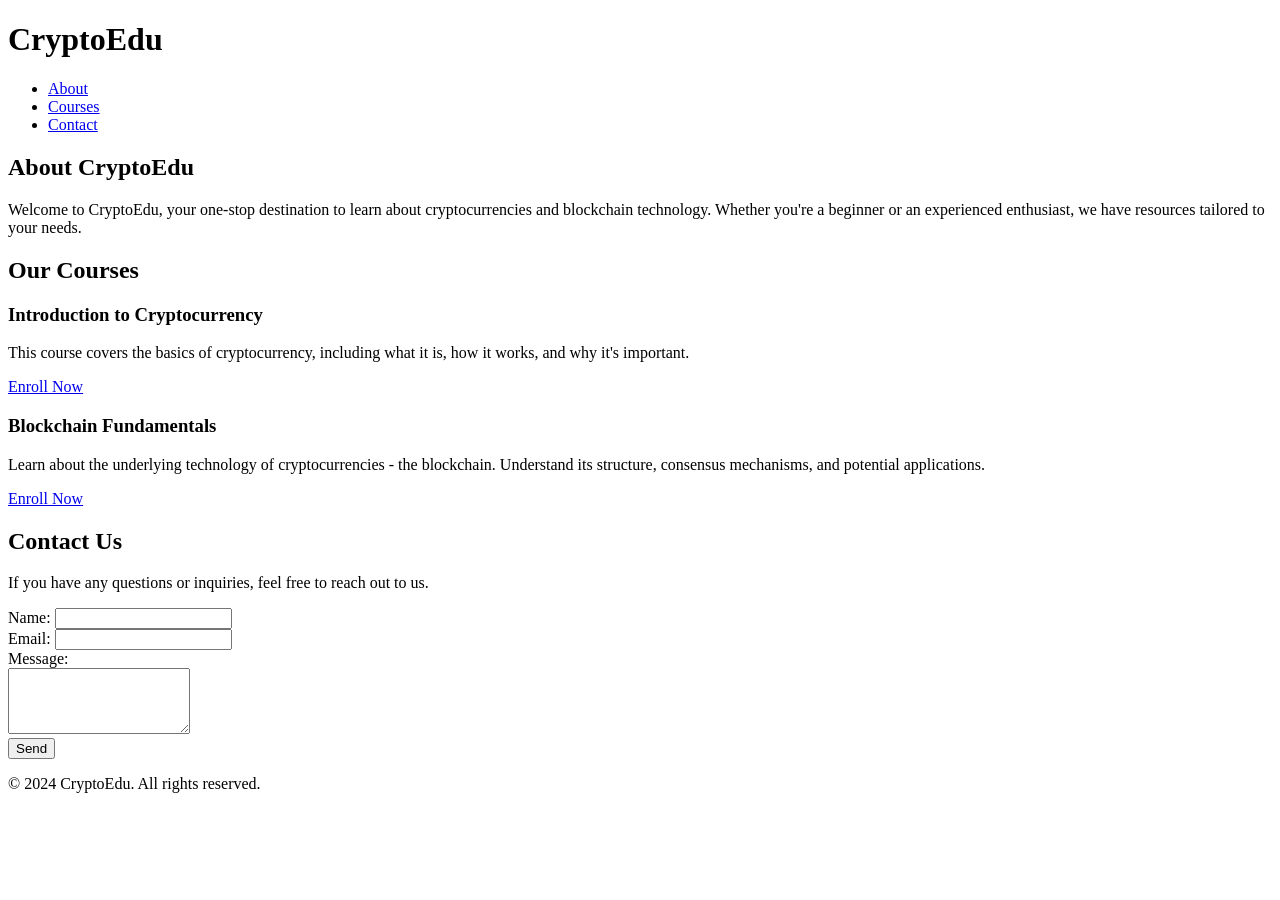
==== index.html @ 8cc52078 "Update and rename CryptoEdu.html to index.html" ====
<!DOCTYPE html>
<html lang="en">
<head>
    <meta charset="UTF-8">
    <meta name="viewport" content="width=device-width, initial-scale=1.0">
    <title>CryptoEdu - Learn Cryptocurrency</title>
    <link rel="stylesheet" href="styles.css">
</head>
<body>
    <header>
        <h1>CryptoEdu</h1>
        <nav>
            <ul>
                <li><a href="#about">About</a></li>
                <li><a href="#courses">Courses</a></li>
                <li><a href="#contact">Contact</a></li>
            </ul>
        </nav>
    </header>

    <section id="about">
        <h2>About CryptoEdu</h2>
        <p>Welcome to CryptoEdu, your one-stop destination to learn about cryptocurrencies and blockchain technology. Whether you're a beginner or an experienced enthusiast, we have resources tailored to your needs.</p>
    </section>

    <section id="courses">
        <h2>Our Courses</h2>
        <div class="course">
            <h3>Introduction to Cryptocurrency</h3>
            <p>This course covers the basics of cryptocurrency, including what it is, how it works, and why it's important.</p>
            <a href="#">Enroll Now</a>
        </div>
        <div class="course">
            <h3>Blockchain Fundamentals</h3>
            <p>Learn about the underlying technology of cryptocurrencies - the blockchain. Understand its structure, consensus mechanisms, and potential applications.</p>
            <a href="#">Enroll Now</a>
        </div>
        <!-- Add more courses here -->
    </section>

    <section id="contact">
        <h2>Contact Us</h2>
        <p>If you have any questions or inquiries, feel free to reach out to us.</p>
        <form action="submit.php" method="post">
            <label for="name">Name:</label>
            <input type="text" id="name" name="name" required><br>
            <label for="email">Email:</label>
            <input type="email" id="email" name="email" required><br>
            <label for="message">Message:</label><br>
            <textarea id="message" name="message" rows="4" required></textarea><br>
            <button type="submit">Send</button>
        </form>
    </section>

    <footer>
        <p>&copy; 2024 CryptoEdu. All rights reserved.</p>
    </footer>
</body>
</html>
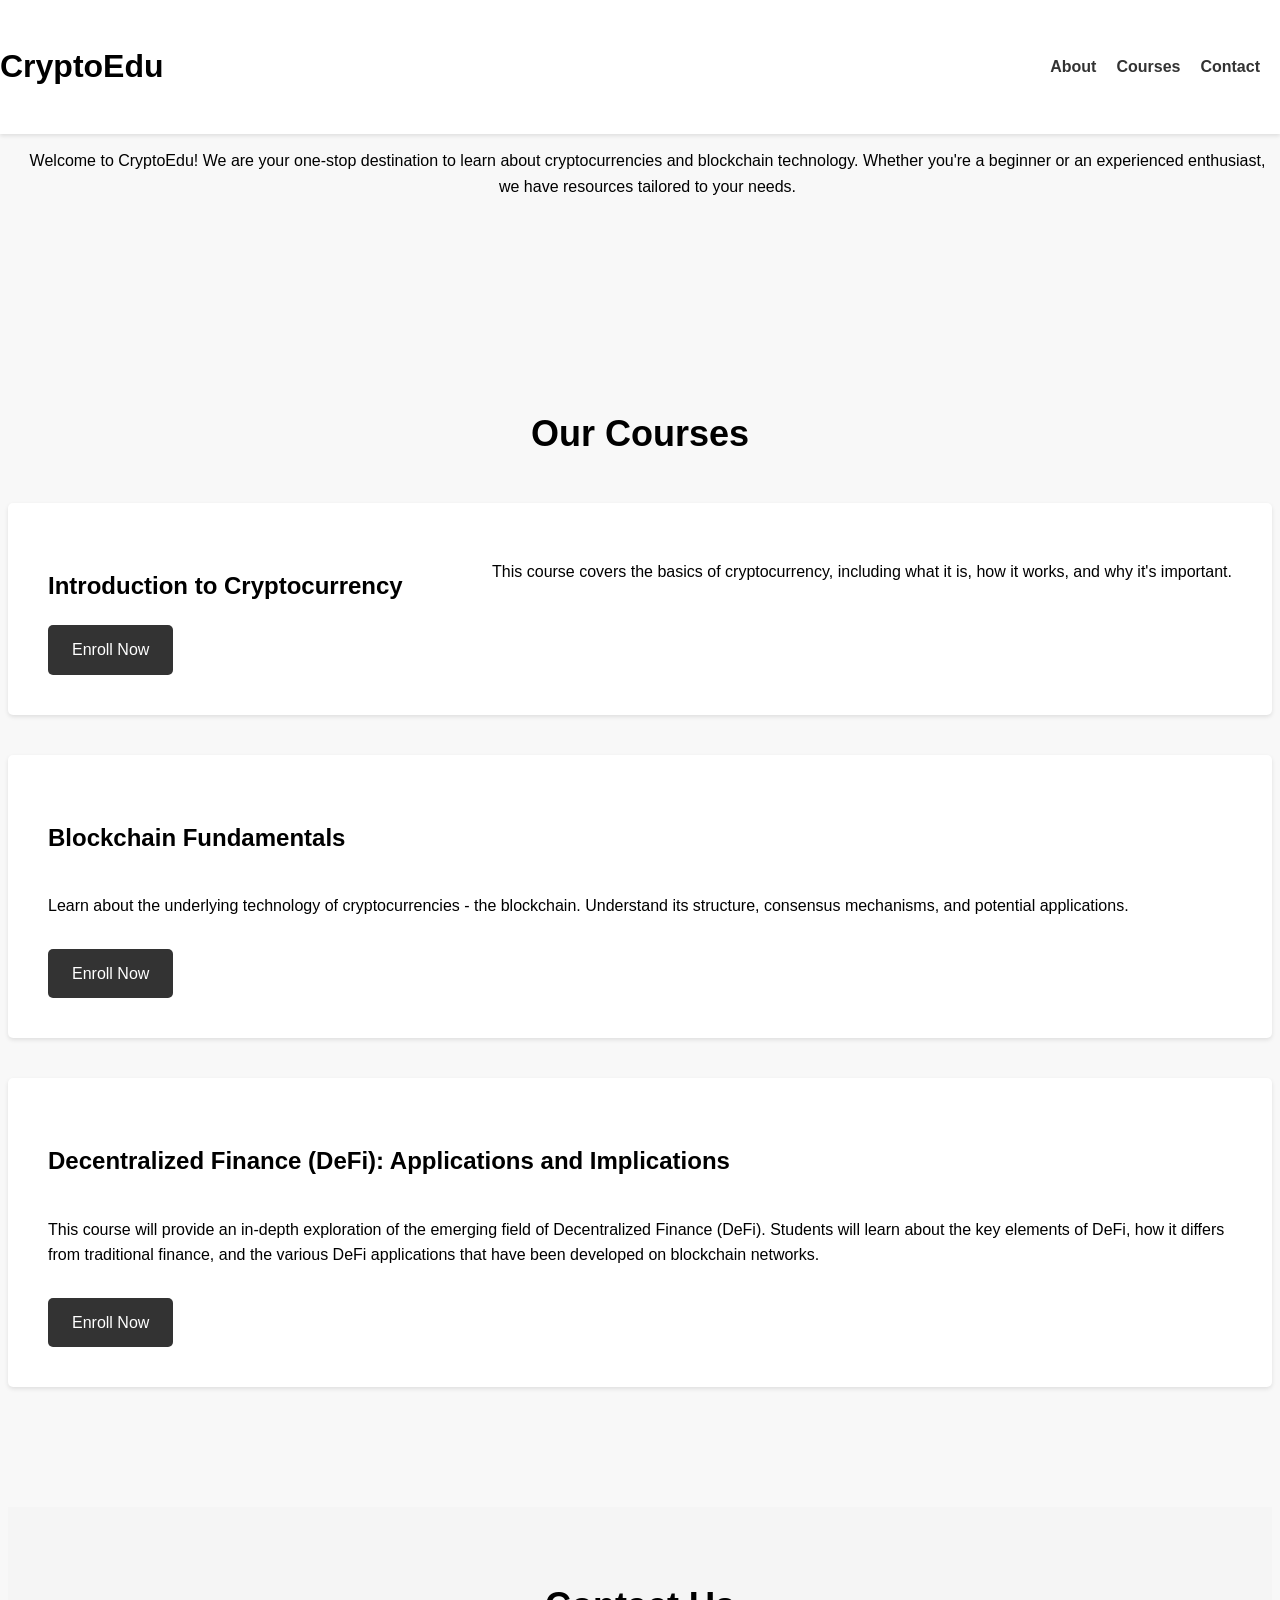
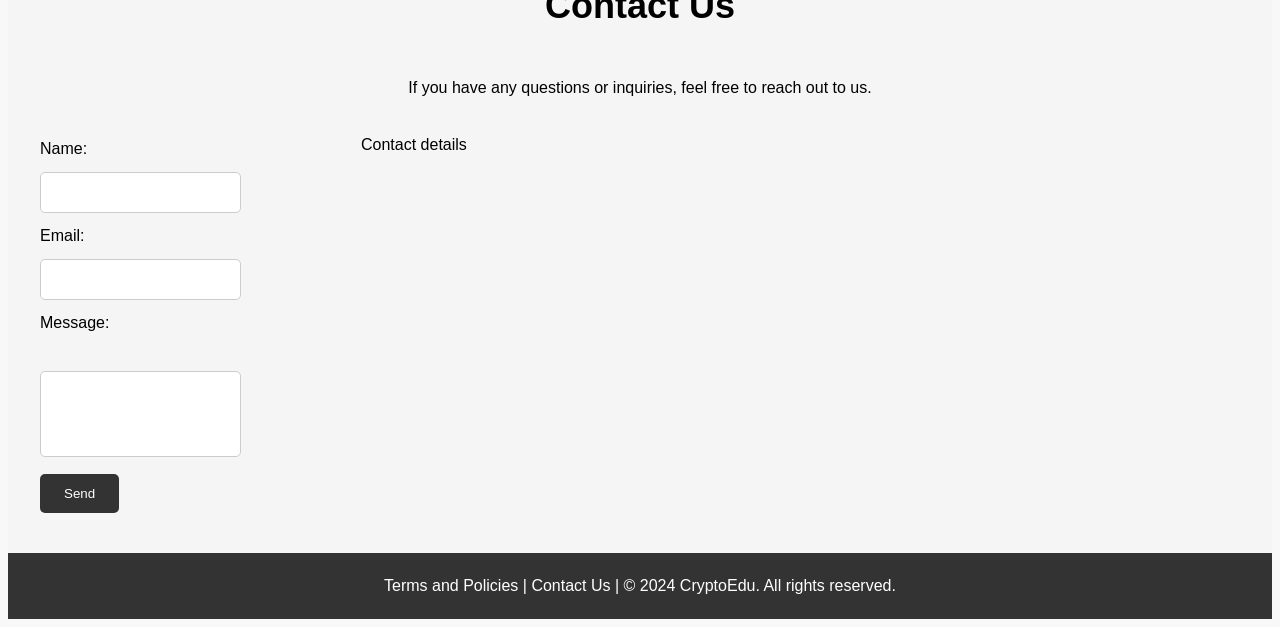
==== commit d214e7ac: "Update index.html" ====
--- a/index.html
+++ b/index.html
@@ -19,14 +19,18 @@
     </header>
 
     <section id="about">
-        <h2>About CryptoEdu</h2>
-        <p>Welcome to CryptoEdu, your one-stop destination to learn about cryptocurrencies and blockchain technology. Whether you're a beginner or an experienced enthusiast, we have resources tailored to your needs.</p>
+        <div class="about" style="margin-top: 60px; margin-left: 15px; margin-bottom: 15px; text-align: center;">
+            <p>Welcome to CryptoEdu! We are your one-stop destination to learn about cryptocurrencies and blockchain technology. Whether you're a beginner or an experienced enthusiast, we have resources tailored to your needs.</p>
+        </div>
     </section>
+
+    <div class="divider"></div>
 
     <section id="courses">
         <h2>Our Courses</h2>
         <div class="course">
             <h3>Introduction to Cryptocurrency</h3>
+
             <p>This course covers the basics of cryptocurrency, including what it is, how it works, and why it's important.</p>
             <a href="#">Enroll Now</a>
         </div>
@@ -35,25 +39,36 @@
             <p>Learn about the underlying technology of cryptocurrencies - the blockchain. Understand its structure, consensus mechanisms, and potential applications.</p>
             <a href="#">Enroll Now</a>
         </div>
-        <!-- Add more courses here -->
+        <div class="course">
+            <h3>Decentralized Finance (DeFi): Applications and Implications</h3>
+            <p>This course will provide an in-depth exploration of the emerging field of Decentralized Finance (DeFi). Students will learn about the key elements of DeFi, how it differs from traditional finance, and the various DeFi applications that have been developed on blockchain networks.</p>
+            <a href="#">Enroll Now</a>
+        </div>
     </section>
+
+    <div class="divider"></div>
 
     <section id="contact">
         <h2>Contact Us</h2>
-        <p>If you have any questions or inquiries, feel free to reach out to us.</p>
-        <form action="submit.php" method="post">
-            <label for="name">Name:</label>
-            <input type="text" id="name" name="name" required><br>
-            <label for="email">Email:</label>
-            <input type="email" id="email" name="email" required><br>
-            <label for="message">Message:</label><br>
-            <textarea id="message" name="message" rows="4" required></textarea><br>
-            <button type="submit">Send</button>
+        <p style="text-align: center;">If you have any questions or inquiries, feel free to reach out to us.</p>
+        <div class="container" style="display: flex;">
+            <div class="left-side"></div>
+              <form action="submit.php" method="post">
+                <label for="name">Name:</label>
+                <input type="text" id="name" name="name" required><br>
+                <label for="email">Email:</label>
+                <input type="email" id="email" name="email" required><br>
+                <label for="message">Message:</label><br>
+                <textarea id="message" name="message" rows="4" required></textarea><br>
+                <button type="submit">Send</button>
         </form>
+            <div class="right-side", style="margin: 60px;"></div>
+            <p>Contact details</p>
+        </div>
     </section>
 
     <footer>
-        <p>&copy; 2024 CryptoEdu. All rights reserved.</p>
+        <p><a href="#terms" style="text-decoration: none; color: #fff;" >Terms and Policies</a> | <a href="#contact" style="text-decoration: none; color: #fff;">Contact Us</a> | &copy; 2024 CryptoEdu. All rights reserved.</p>
     </footer>
 </body>
 </html>
--- a/styles.css
+++ b/styles.css
@@ -0,0 +1,171 @@
+body, h1, h2, h3, p, ul, li, form, label, input, textarea, button {
+    margin: 5;
+    padding: 0;
+    box-sizing: border-box;
+}
+
+body {
+    font-family: 'Roboto', sans-serif;
+    line-height: 1.6;
+    background-color: #f8f8f8;
+}
+
+.container {
+    max-width: 1200px;
+    margin: 0 auto;
+    padding: 0 20px;
+}
+
+/* Header */
+header {
+    position: fixed;
+    top: 0;
+    left: 0;
+    width: 100%;
+    z-index: 100;
+    background-color: #fff;
+    box-shadow: 0 2px 4px rgba(0, 0, 0, 0.1);
+    padding: 20px 0;
+    display: flex;
+    justify-content: space-between;
+    align-items: center;
+}
+
+header .logo {
+    font-weight: bold;
+    font-size: 24px;
+    color: #333;
+}
+
+header nav {
+    display: flex;
+    justify-content: center;
+    align-items: center;
+}
+
+header nav ul {
+    display: flex;
+    list-style-type: none;
+}
+
+header nav ul li {
+    margin-right: 20px;
+}
+
+header nav ul li a {
+    color: #333;
+    text-decoration: none;
+    font-weight: bold;
+}
+
+/* Main content */
+section {
+    padding: 80px 0;
+}
+
+section h2 {
+    font-size: 36px;
+    margin-bottom: 40px;
+    text-align: center;
+}
+
+.course {
+    background-color: #fff;
+    border-radius: 5px;
+    box-shadow: 0 2px 4px rgba(0, 0, 0, 0.1);
+    padding: 40px;
+    margin-bottom: 40px;
+    display: flex;
+    flex-wrap: wrap;
+    justify-content: space-between;
+}
+
+.course .thumbnail {
+    width: 30%;
+    margin-right: 2%;
+}
+
+.course .thumbnail img {
+    width: 100%;
+    border-radius: 5px;
+}
+
+.course .details {
+    width: 68%;
+}
+
+.course h3 {
+    font-size: 24px;
+    margin-bottom: 20px;
+}
+
+.course p {
+    margin-bottom: 30px;
+}
+
+.course a {
+    display: inline-block;
+    padding: 12px 24px;
+    background-color: #333;
+    color: #fff;
+    text-decoration: none;
+    border-radius: 5px;
+}
+
+.course a:hover {
+    background-color: #555;
+}
+
+/* Contact form */
+#contact {
+    background-color: #f5f5f5;
+    padding: 40px 0;
+}
+
+form {
+    margin-top: 20px;
+}
+
+form label {
+    display: block;
+    margin-bottom: 10px;
+}
+
+form input[type="text"],
+form input[type="email"],
+form textarea {
+    width: 100%;
+    padding: 12px;
+    margin-bottom: 10px;
+    border-radius: 5px;
+    border: 1px solid #ccc;
+}
+
+form textarea {
+    resize: none;
+}
+
+button[type="submit"] {
+    padding: 12px 24px;
+    background-color: #333;
+    color: #fff;
+    border: none;
+    border-radius: 5px;
+    cursor: pointer;
+}
+
+button[type="submit"]:hover {
+    background-color: #555;
+}
+
+/* Footer */
+footer {
+    background-color: #333;
+    color: #fff;
+    text-align: center;
+    padding: 20px 0;
+}
+
+footer p {
+    margin: 0;
+}
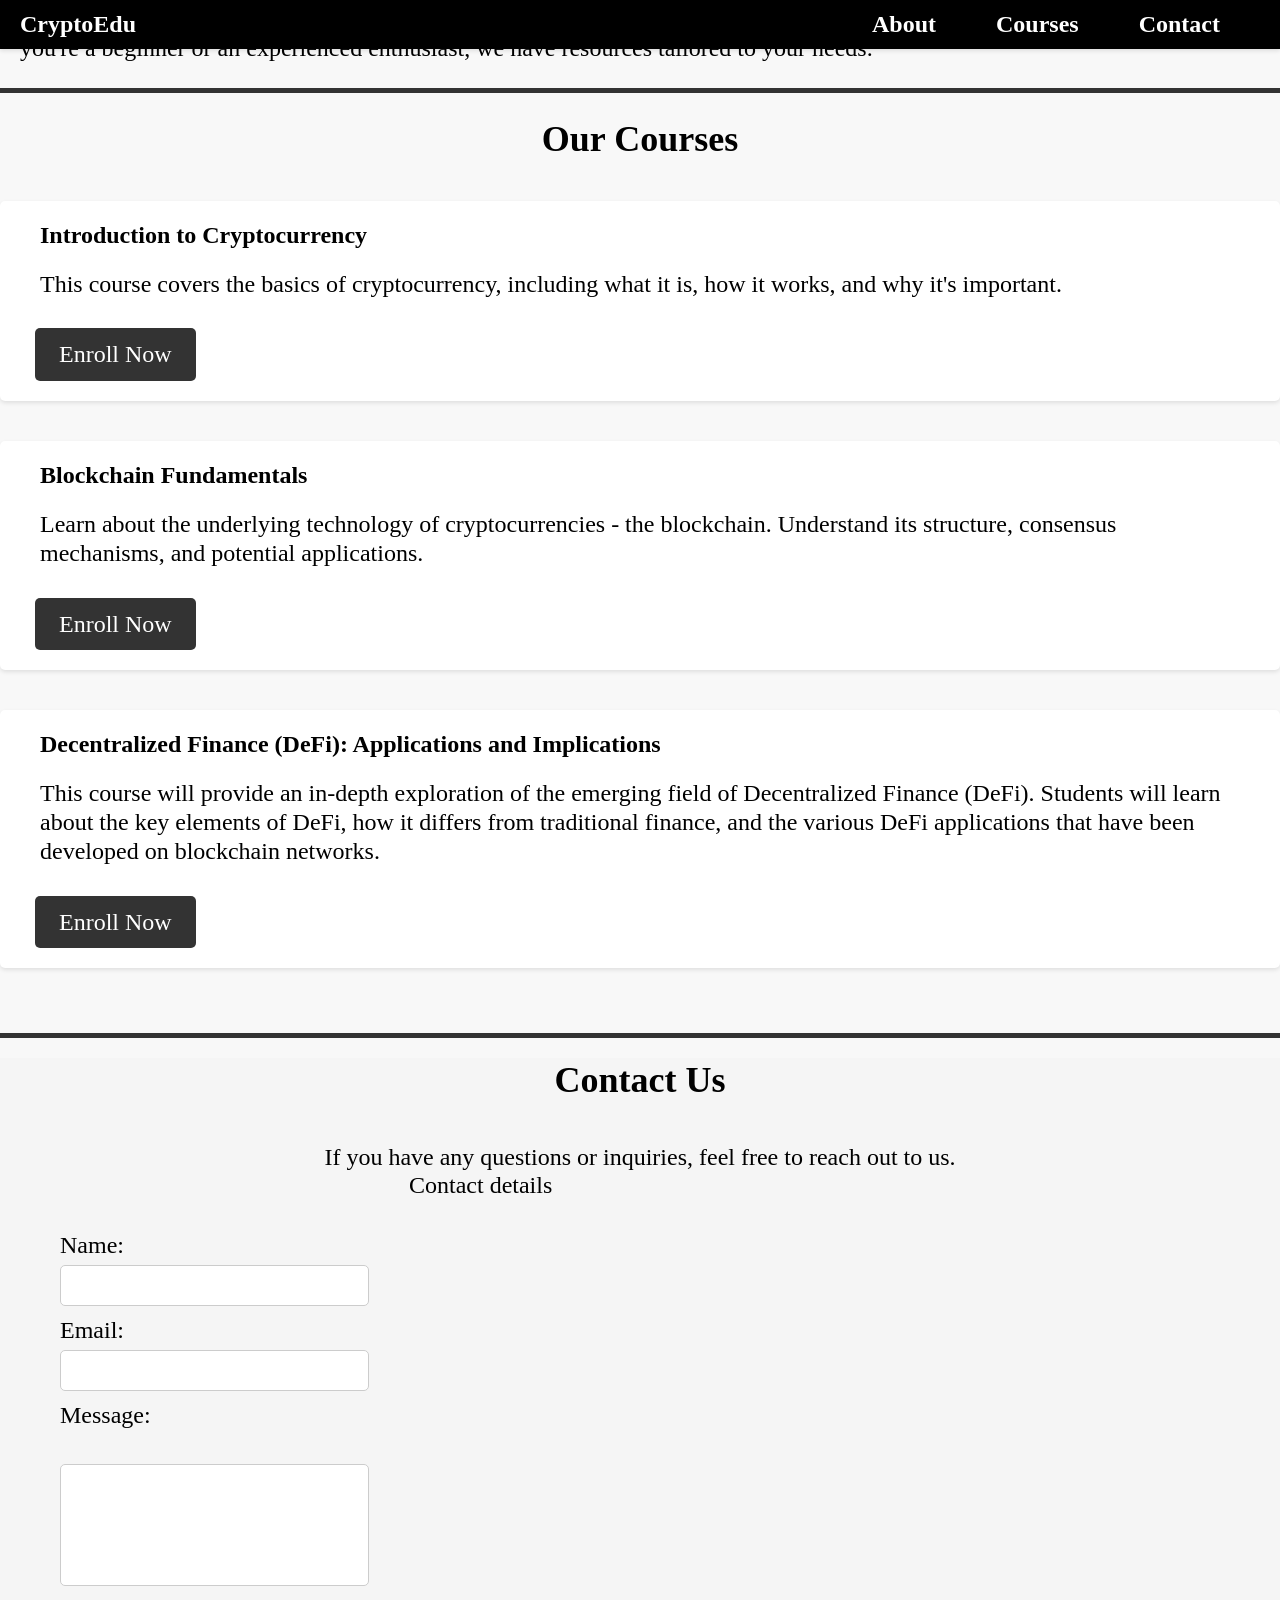
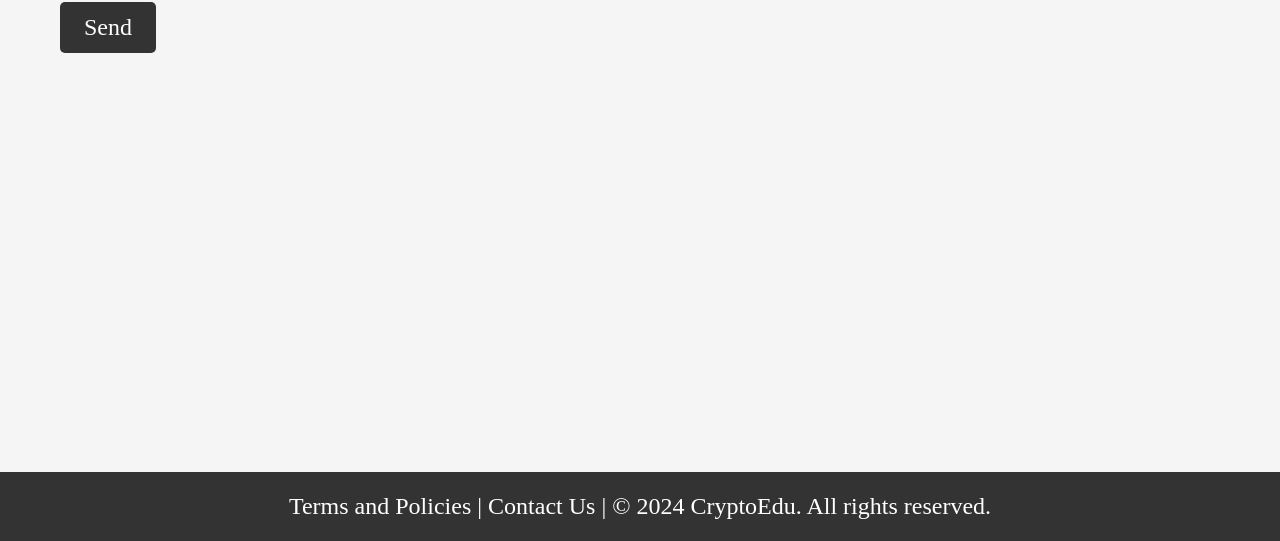
==== commit afa4c559: "Update index.html" ====
--- a/index.html
+++ b/index.html
@@ -19,7 +19,7 @@
     </header>
 
     <section id="about">
-        <div class="about" style="margin-top: 60px; margin-left: 15px; margin-bottom: 15px; text-align: center;">
+        <div class="about">
             <p>Welcome to CryptoEdu! We are your one-stop destination to learn about cryptocurrencies and blockchain technology. Whether you're a beginner or an experienced enthusiast, we have resources tailored to your needs.</p>
         </div>
     </section>
@@ -62,7 +62,7 @@
                 <textarea id="message" name="message" rows="4" required></textarea><br>
                 <button type="submit">Send</button>
         </form>
-            <div class="right-side", style="margin: 60px;"></div>
+            <div class="right-side"></div>
             <p>Contact details</p>
         </div>
     </section>
--- a/styles.css
+++ b/styles.css
@@ -1,19 +1,27 @@
 body, h1, h2, h3, p, ul, li, form, label, input, textarea, button {
-    margin: 5;
+    margin: 0;
     padding: 0;
     box-sizing: border-box;
+    border-width: 0px 5px 10px 15px;
+    padding-left: 20px;
+    padding-right: 20px;
+    font-family: 'Times New Roman';
+    font-size: x-large;
 }
 
 body {
-    font-family: 'Roboto', sans-serif;
-    line-height: 1.6;
+    line-height: 1.2;
     background-color: #f8f8f8;
+    margin: 0;
+    padding: 0;
+    box-sizing: border-box;
 }
 
 .container {
     max-width: 1200px;
     margin: 0 auto;
     padding: 0 20px;
+    height: 100vh;
 }
 
 /* Header */
@@ -22,19 +30,13 @@
     top: 0;
     left: 0;
     width: 100%;
-    z-index: 100;
-    background-color: #fff;
+    background-color: #000000;
+    color:#fff;
     box-shadow: 0 2px 4px rgba(0, 0, 0, 0.1);
-    padding: 20px 0;
+    padding: 10px 0;
     display: flex;
     justify-content: space-between;
     align-items: center;
-}
-
-header .logo {
-    font-weight: bold;
-    font-size: 24px;
-    color: #333;
 }
 
 header nav {
@@ -53,14 +55,14 @@
 }
 
 header nav ul li a {
-    color: #333;
+    color: #ffffff;
     text-decoration: none;
     font-weight: bold;
 }
 
 /* Main content */
 section {
-    padding: 80px 0;
+    padding: 5px 0;
 }
 
 section h2 {
@@ -73,9 +75,8 @@
     background-color: #fff;
     border-radius: 5px;
     box-shadow: 0 2px 4px rgba(0, 0, 0, 0.1);
-    padding: 40px;
+    padding: 20px;
     margin-bottom: 40px;
-    display: flex;
     flex-wrap: wrap;
     justify-content: space-between;
 }
@@ -110,32 +111,40 @@
     color: #fff;
     text-decoration: none;
     border-radius: 5px;
+    font-family: 'Times New Roman';
+    margin-left: 15px;
 }
 
 .course a:hover {
     background-color: #555;
 }
 
+.divider {
+    border-bottom: 5px solid #333;
+    margin: 20px 0;
+  }
+
 /* Contact form */
 #contact {
     background-color: #f5f5f5;
-    padding: 40px 0;
+    padding: 1px;
 }
 
 form {
-    margin-top: 20px;
+    margin-top: 60px;
 }
 
 form label {
     display: block;
-    margin-bottom: 10px;
+    margin-bottom: 5px;
+    margin-left: -20px;
 }
 
 form input[type="text"],
 form input[type="email"],
 form textarea {
     width: 100%;
-    padding: 12px;
+    padding: 6px;
     margin-bottom: 10px;
     border-radius: 5px;
     border: 1px solid #ccc;
@@ -164,8 +173,10 @@
     color: #fff;
     text-align: center;
     padding: 20px 0;
+    text-decoration: none;
 }
 
 footer p {
     margin: 0;
+    text-decoration: none;
 }
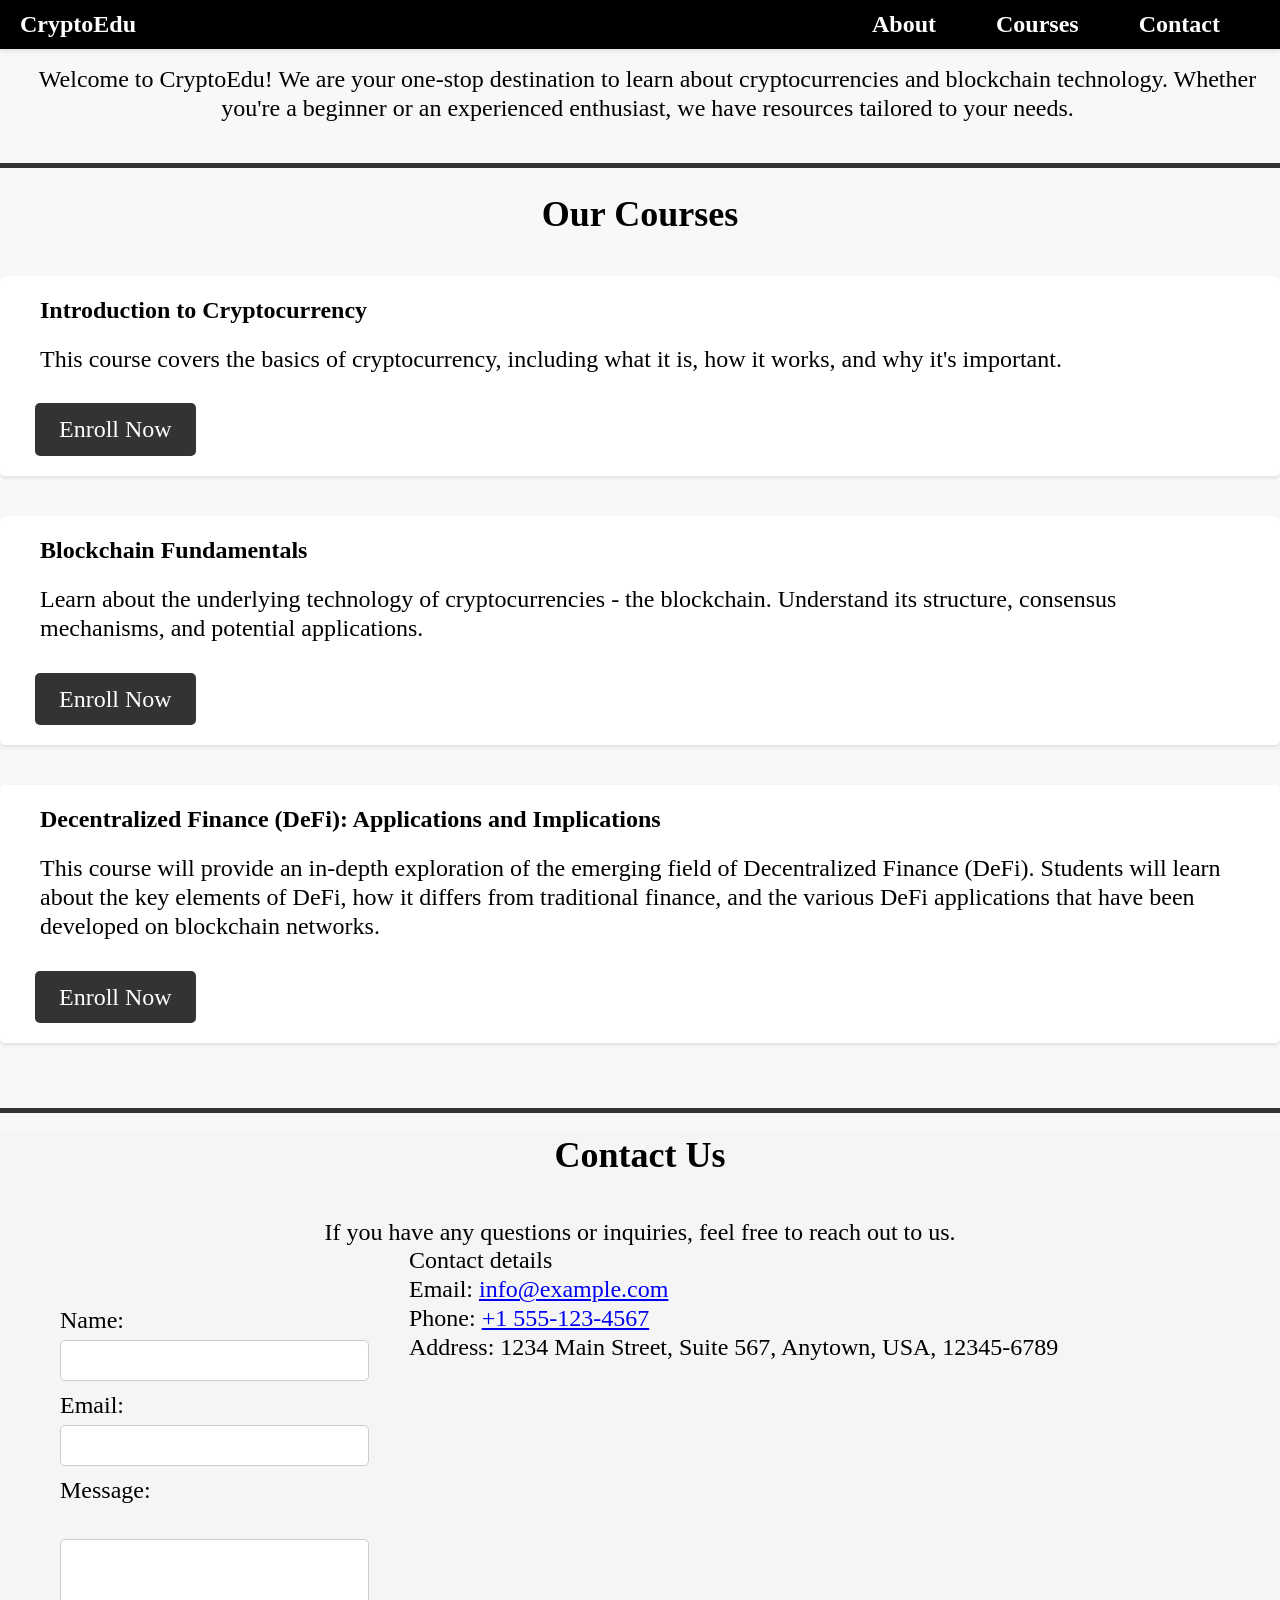
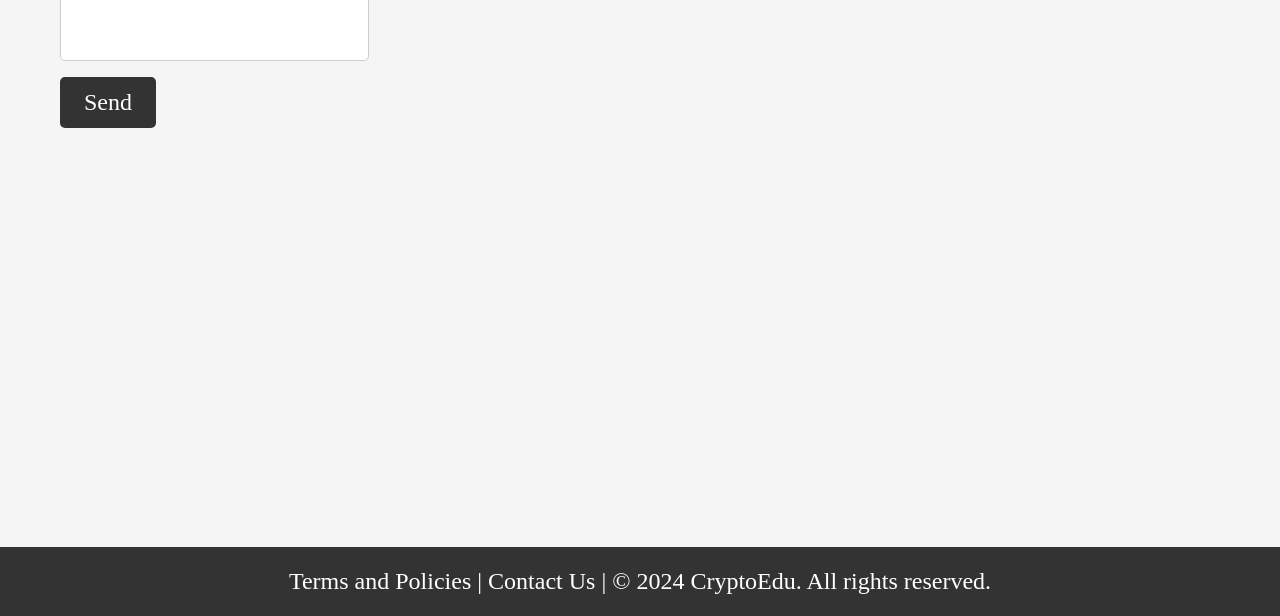
==== commit 06742078: "Update index.html" ====
--- a/index.html
+++ b/index.html
@@ -52,18 +52,23 @@
         <h2>Contact Us</h2>
         <p style="text-align: center;">If you have any questions or inquiries, feel free to reach out to us.</p>
         <div class="container" style="display: flex;">
-            <div class="left-side"></div>
-              <form action="submit.php" method="post">
-                <label for="name">Name:</label>
-                <input type="text" id="name" name="name" required><br>
-                <label for="email">Email:</label>
-                <input type="email" id="email" name="email" required><br>
-                <label for="message">Message:</label><br>
-                <textarea id="message" name="message" rows="4" required></textarea><br>
-                <button type="submit">Send</button>
+            <div class="left-side">
+                <form action="submit.php" method="post">
+                    <label for="name">Name:</label>
+                    <input type="text" id="name" name="name" required><br>
+                    <label for="email">Email:</label>
+                    <input type="email" id="email" name="email" required><br>
+                    <label for="message">Message:</label><br>
+                    <textarea id="message" name="message" rows="4" required></textarea><br>
+                    <button type="submit">Send</button>
+                </div>
         </form>
-            <div class="right-side"></div>
-            <p>Contact details</p>
+            <div class="right-side">
+                <p>Contact details</p>
+                <p>Email: <a href="mailto:info@example.com">info@example.com</a></p>
+                <p>Phone: <a href="tel:+15551234567">+1 555-123-4567</a></p>
+                <p>Address: 1234 Main Street, Suite 567, Anytown, USA, 12345-6789</p>
+            </div>
         </div>
     </section>
 
--- a/styles.css
+++ b/styles.css
@@ -68,6 +68,13 @@
 section h2 {
     font-size: 36px;
     margin-bottom: 40px;
+    text-align: center;
+}
+
+.about {
+    margin-top: 60px; 
+    margin-left: 15px; 
+    margin-bottom: 15px; 
     text-align: center;
 }
 
